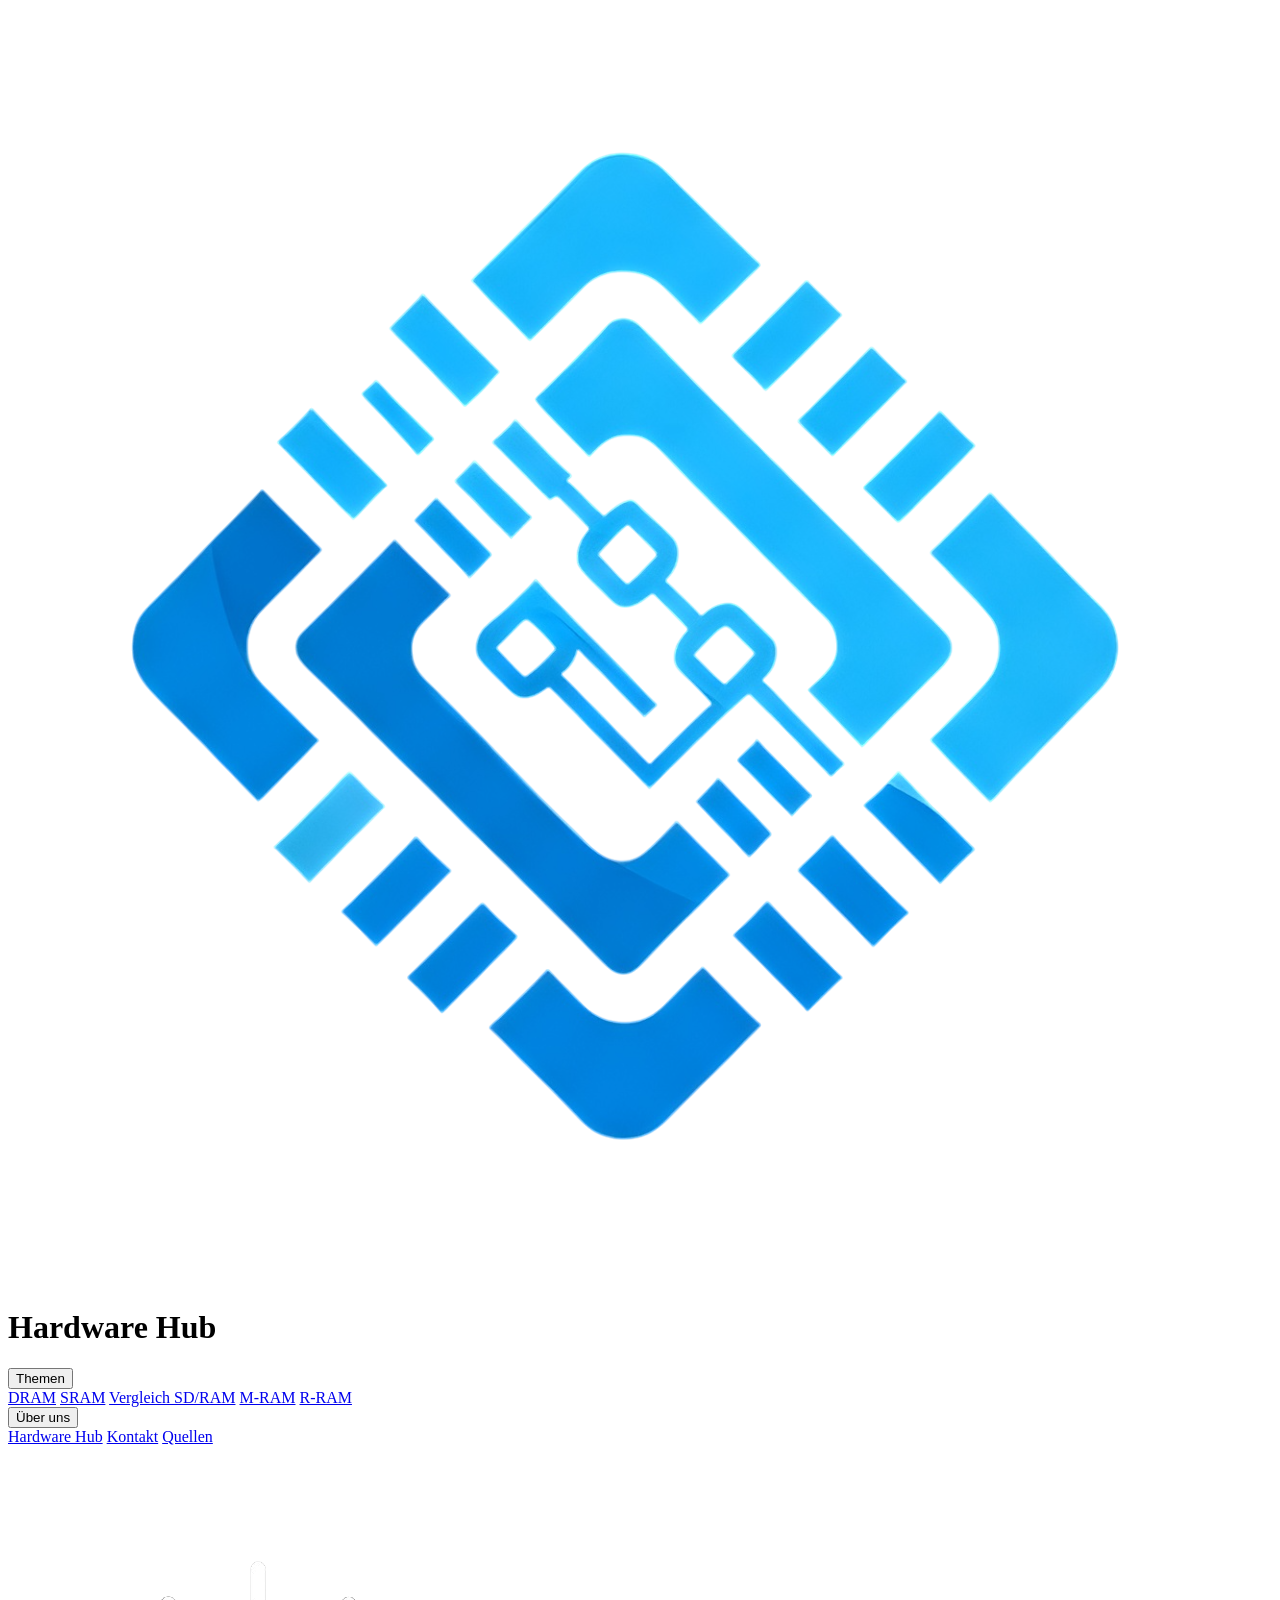
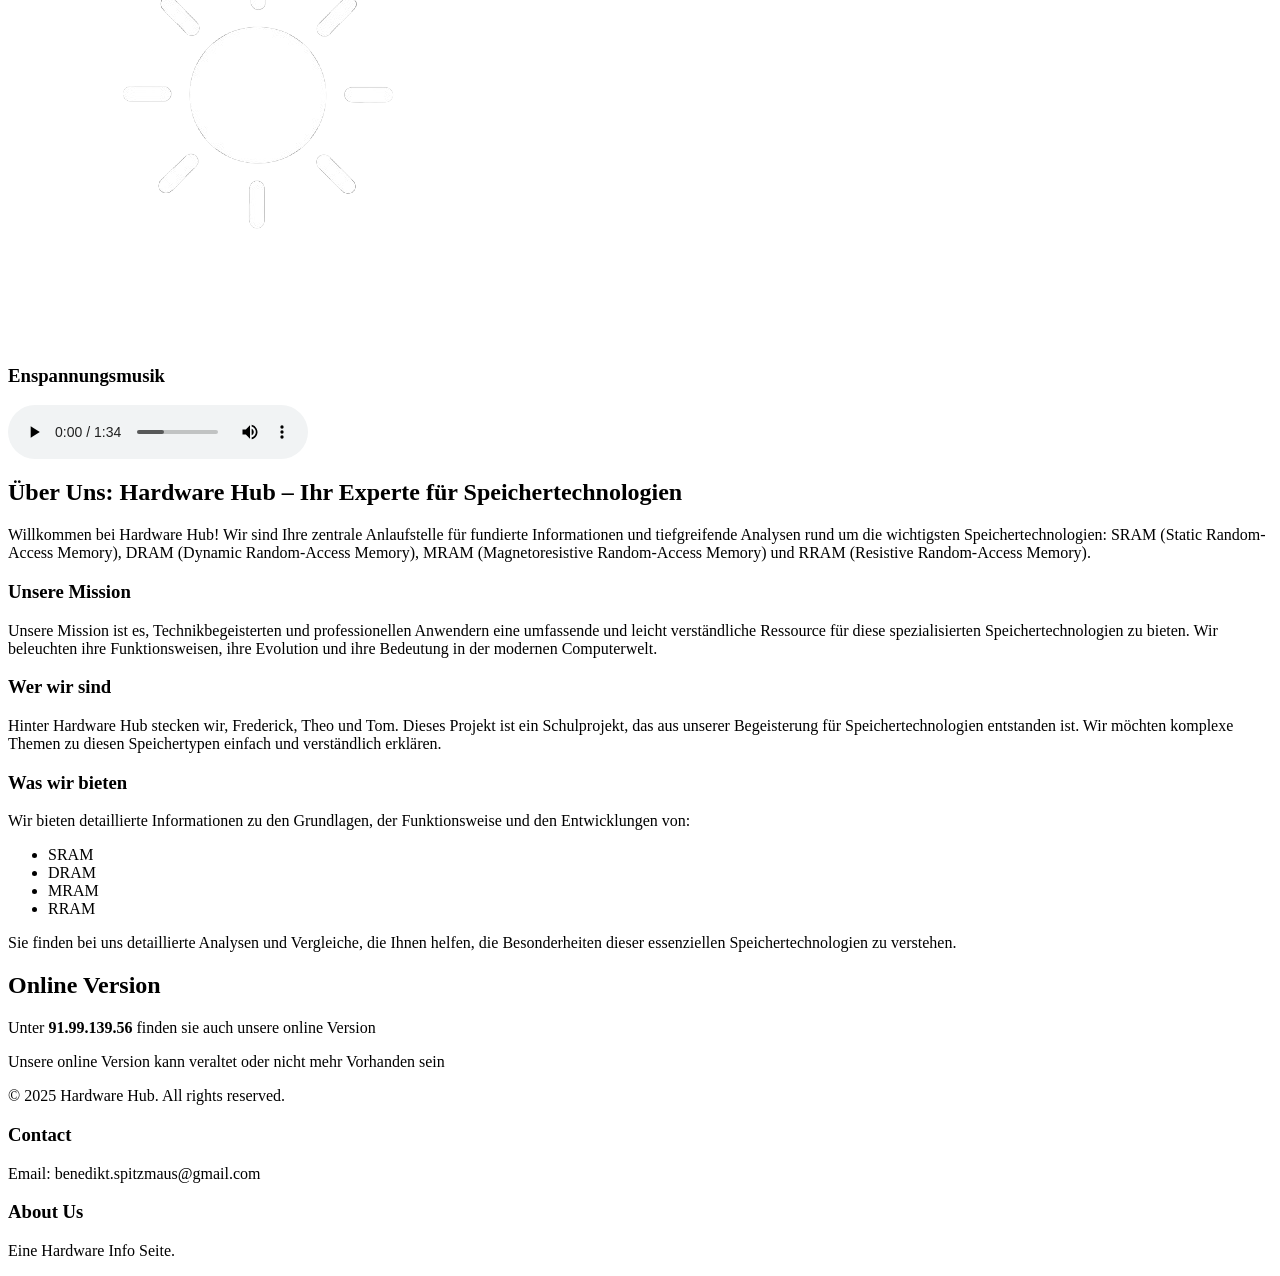
==== Info.html @ ac325075 "Add initial Hardware Hub site and assets Add full website content for 'Hardware Hub' including multi" ====
<head>
    <meta charset="UTF-8">
    <meta name="viewport" content="width=device-width, initial-scale=1.0">
    <title>RAM-Speicher verstehen: D-RAM, S-RAM, M-RAM und R-RAM detailliert erklärt</title>
    <meta name="description" content="Tauche tief ein in die Welt der RAM-Speicher! Erfahre alles über D-RAM, S-RAM, M-RAM und R-RAM, ihre Funktionsweisen, Vor- und Nachteile sowie Anwendungen in der modernen Technik.">
    <meta name="keywords" content="DRAM, SRAM, MRAM, RRAM, RAM, Arbeitsspeicher, Speichertechnologien, flüchtiger Speicher, nicht-flüchtiger Speicher, Computer Hardware, RAM Vergleich, Speicherzukunft, NVM, Non-Volatile Memory, Dynamic RAM, Static RAM, Magnetoresistive RAM, Resistive RAM">
    <link rel="stylesheet" href="style.css">
</head>
<body>
     
    <header>
        <!-- WICHTIG: relativer Pfad für Bild, wenn es im selben Projektordner liegt -->
        <a href="Index.html">
            <img id="logo" src="HWLogo.png" alt="Hardware Hub Logo">
        </a>
        
        <h1>Hardware Hub</h1>
        
        <div class="dropdown">
            <button class="dropbtn">Themen</button>
            <div class="dropdown-content">
                <a href="DRAM.html">DRAM</a>
                <a href="SRAM.html">SRAM</a>
                <a href="Vergleich-SD-Ram.html">Vergleich SD/RAM</a>
                <a href="MRAM.html">M-RAM</a>
                <a href="RRAM.html">R-RAM</a>
            </div>
        </div>
            
        <div class="dropdown">
            <button class="dropbtn">Über uns</button>
            <div class="dropdown-content">
                <a href="Info.html">Hardware Hub</a>
                <a href="Kontakt.html">Kontakt</a>
                <a href="Quellen.html">Quellen</a>
            </div>
        </div>
        
        <a  class="header-right">
            <img id="theme-toggle" src="theme-toggle.png" alt="theme-toggle">
        </a>
    </header>

    <main>
        <H3>Enspannungsmusik</H3>
        <audio src="deep-lo-fi-hip-hop.mp3" autoplay loop controls></audio>
    </main>

    <main>
        <section class="about-us">
            <h2>Über Uns: Hardware Hub – Ihr Experte für Speichertechnologien</h2>
            <p>
                Willkommen bei Hardware Hub! Wir sind Ihre zentrale Anlaufstelle für fundierte Informationen und tiefgreifende Analysen rund um die wichtigsten Speichertechnologien: 
                SRAM (Static Random-Access Memory), DRAM (Dynamic Random-Access Memory), MRAM (Magnetoresistive Random-Access Memory) und RRAM (Resistive Random-Access Memory).
            </p>
            
            <h3>Unsere Mission</h3>
            <p>
                Unsere Mission ist es, Technikbegeisterten und professionellen Anwendern eine umfassende und leicht verständliche Ressource für diese spezialisierten Speichertechnologien zu bieten. 
                Wir beleuchten ihre Funktionsweisen, ihre Evolution und ihre Bedeutung in der modernen Computerwelt.
            </p>
            
            <h3>Wer wir sind</h3>
            <p>
                Hinter Hardware Hub stecken wir, Frederick, Theo und Tom. Dieses Projekt ist ein Schulprojekt, 
                das aus unserer Begeisterung für Speichertechnologien entstanden ist. Wir möchten komplexe Themen zu diesen Speichertypen einfach und verständlich erklären.
            </p>
            
            <h3>Was wir bieten</h3>
            <p>
                Wir bieten detaillierte Informationen zu den Grundlagen, der Funktionsweise und den Entwicklungen von:
            </p>
            <ul>
                <li>SRAM</li>
                <li>DRAM</li>
                <li>MRAM</li>
                <li>RRAM</li>
            </ul>
            <p>
                Sie finden bei uns detaillierte Analysen und Vergleiche, die Ihnen helfen, die Besonderheiten dieser essenziellen Speichertechnologien zu verstehen.
            </p>
        </section>
    </main>

    <main>
        <section>
        <h2>Online Version</h2>
        </section>
        <section>
        <p>
            Unter <b>91.99.139.56</b> finden sie auch unsere online Version
        </p>
        <p>
            Unsere online Version kann veraltet oder nicht mehr Vorhanden sein
        </p>
        </section>
    </main>

    <footer>
        <p>&copy; 2025 Hardware Hub. All rights reserved.</p>
        <section>
            <h3>Contact</h3>
            <p>Email: benedikt.spitzmaus@gmail.com</p>
        </section>
        <section>
            <h3>About Us</h3>
            <p>Eine Hardware Info Seite.</p>
        </section>
    </footer>

    <script src="Script.js"></script>

    <script> //java script KI generiert
        
        // Funktion zur automatischen Höhenanpassung der Textarea
        function autoResize(textarea) {
            // Setze die Höhe auf 'auto', damit die scrollHeight korrekt berechnet werden kann,
            // auch wenn Text gelöscht wird und die Box kleiner werden soll.
            textarea.style.height = 'auto';
            // Setze die Höhe auf die scrollHeight.
            // scrollHeight ist die gesamte Höhe des Inhalts, auch des nicht sichtbaren Teils.
            textarea.style.height = textarea.scrollHeight + 'px';
        }

        // Optional: Rufe die Funktion einmal beim Laden auf, falls bereits Text vorhanden ist
        // (z.B. wenn das Feld serverseitig mit Inhalt gefüllt wird).
        // document.addEventListener('DOMContentLoaded', () => {
        //     const textarea = document.getElementById('dynamischeTextarea');
        //     if (textarea) {
        //         autoResize(textarea);
        //     }
        // });
    </script>
</body>
</html>
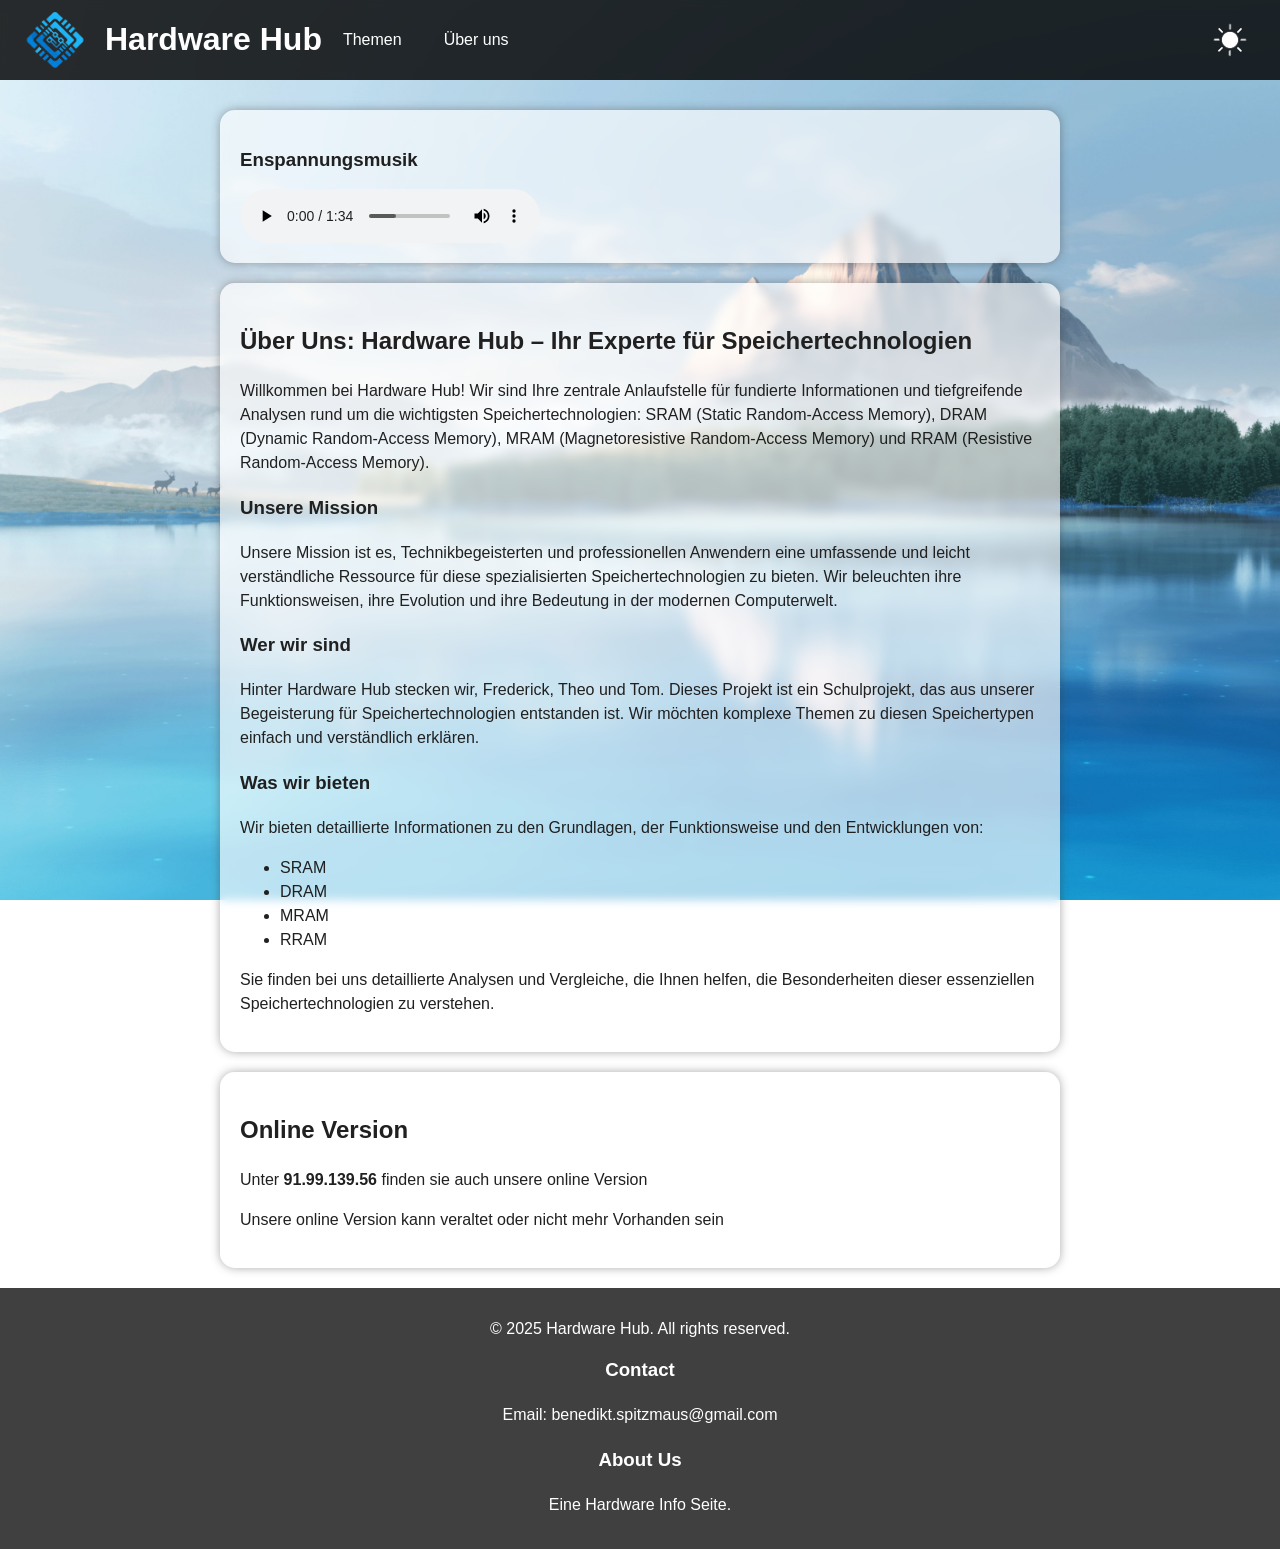
==== commit c5959481: "Fix script tag case sensitivity for Script.js" ====
--- a/Info.html
+++ b/Info.html
@@ -108,7 +108,7 @@
         </section>
     </footer>
 
-    <script src="Script.js"></script>
+    <script src="script.js"></script>
 
     <script> //java script KI generiert
         
@@ -132,4 +132,4 @@
         // });
     </script>
 </body>
-</html>+</html>
--- a/style.css
+++ b/style.css
@@ -0,0 +1,384 @@
+body {
+    font-family: Arial, sans-serif;
+    margin: 0;
+    padding: 0;
+    /* Das vorherige Hintergrund-Gradient wird durch das Bild ersetzt oder ergänzt */
+    background-image: url('berg-hell.jpg'); 
+    background-size: cover; /* Stellt sicher, dass das Bild den gesamten Bereich abdeckt */
+    background-position: center; /* Zentriert das Bild */
+    background-repeat: no-repeat; /* Verhindert, dass das Bild gekachelt wird */
+    background-attachment: fixed; /* Fixiert das Hintergrundbild beim Scrollen */
+    color: #202020;
+    padding-top: 90px;
+}
+
+body.dark-mode {
+    /* Optional: Anderes Hintergrundbild für den Dark Mode */
+    background-image: url('berg-dunkel.jpg');
+    background-size: cover;
+    background-position: center;
+    background-repeat: no-repeat;
+    background-attachment: fixed;
+    color: white;
+}
+
+header {
+    background: rgba(0, 0, 0, 0.822); /* Schwarz mit 80% Deckkraft (20% Transparenz) */
+    backdrop-filter: blur(5px);
+    color: #fff;
+    padding: 0;
+    display: flex;
+    align-items: center;
+    justify-content: flex-start; 
+    position: fixed;
+    top: 0;
+    left: 0;
+    width: 100%;
+    z-index: 1;
+}
+
+section {
+    line-height: 1.5;
+}
+
+#logo {
+    width: 70px;
+    height: auto;
+    margin-left: 20px;
+    margin-right: 15px;
+    border-radius: 8px;
+}
+            
+#theme-toggle {
+    width: 60px;
+    height: auto;
+    display: block;
+}
+        
+.header-right {
+    margin-left: auto;
+    display: flex;
+    align-items: center;
+    padding-right: 20px;
+    cursor: pointer;
+}
+
+header h1 {
+    margin-left: 0;
+}
+    
+main {
+    max-width: 800px;
+    margin: 20px auto;
+    padding: 20px;
+    /* background-color: #ffffff; Ursprünglicher solider Hintergrund im Light Mode */
+    background-color: rgba(255, 255, 255, 0.65); /* Leicht transparenter weißer Hintergrund für den Light Mode */
+    backdrop-filter: blur(5px); /* Unschärfeeffekt für den Main-Bereich selbst (wirkt auf das Body-Hintergrundbild) */
+    box-shadow: 0 0 10px rgba(61, 61, 61, 0.432);
+    border-radius: 15px;
+    transition: color 0.5s ease, background-color 0.5s ease;
+    overflow-wrap: break-word; /* Verhindert, dass langer Text (z.B. URLs) über den Rand hinausragt */
+}
+        
+body.dark-mode main {
+    /* background-image: linear-gradient(135deg, #2b2a2a, #212324); Ursprünglicher Verlauf */
+    background-color: rgba(30, 30, 30, 0.65); /* Dunkler, leicht transparenter Hintergrund für den Dark Mode */
+    backdrop-filter: blur(8px); /* Auch hier Unschärfeeffekt für Konsistenz, ggf. etwas stärker */
+}
+
+#feedback {
+    border-radius: 15px;
+    padding: 25px;
+    background-color:#beeaff;
+    display: block;
+    width: 100%;
+    min-height: 20px;
+    margin: 20px auto;
+    box-shadow: 0 4px 8px rgba(0, 0, 0, 0.2);
+    border: 0px;
+    transition: box-shadow 0.3s ease, transform 0.3s ease;
+    font-size: large;
+    font-family: 'Franklin Gothic Medium', 'Arial Narrow', Arial, sans-serif;
+    color: #000000;
+    resize: none;
+    overflow-y: hidden;
+    overflow-x: hidden;
+    box-sizing: border-box;
+}
+
+body.dark-mode #feedback {
+    background-image: linear-gradient(135deg, #064457, #04469b);
+    color: #fff;
+}
+
+#feedback:hover {
+    box-shadow: 0 8px 16px rgba(0, 0, 0, 0.3);
+    transform: scale(1.01);
+}
+
+#feedback:focus {
+    outline: none;
+    box-shadow: 0 8px 16px rgba(0, 0, 0, 0.479);
+    transform: scale(1.01);
+}
+
+
+footer {
+    text-align: center;
+    padding: 1em 0;
+    background: rgba(0, 0, 0, 0.75); /* Schwarz mit 80% Deckkraft (20% Transparenz) */
+    backdrop-filter: blur(5px);
+    color: #fff;
+    width: 100%;
+}
+           
+.send-button {
+    border-radius: 15px;
+    padding: 10px;
+    background-image: linear-gradient(135deg, #11f7ff, #df40ff);
+    border: 0px;
+    transition: transform 0.3s ease, box-shadow 0.3s ease;
+    box-shadow: 0 4px 8px rgba(0, 0, 0, 0.2);
+    cursor: pointer;
+    font-size: medium;
+    font-family: Lucida Console, Monaco, monospace;
+    font-weight: bold;
+}
+
+send-button:hover {
+   box-shadow: 0 6px 10px rgba(0, 0, 0, 0.3);
+   transform: scale(1.05);
+}
+
+.hover-text a {
+    color: #000000;
+    text-decoration: none;
+}
+        
+.dropdown:hover .dropdown-content {
+    display: block;
+}
+        
+.large-round-hover-btn {
+    width: 100%;
+    margin: 20px auto;
+    border-radius: 15px; 
+    padding: 25px;
+    background-color: #c8eeff; /* A nice blue */
+    color: rgb(0, 0, 0);
+    font-size: 20px;
+    font-weight: bold;
+    border: 0px solid #1e78a0;
+    cursor: pointer;
+    transition: background-color 0.5s ease, transform 0.3s ease, box-shadow 0.3s ease, color 0.5s ease;
+    display: flex;
+    align-items: center;
+    justify-content: center;
+    flex-direction: column;
+    margin: 20px auto 15px auto; /* Center block element (button) and add margin */
+    box-shadow: 0 4px 8px rgba(0, 0, 0, 0.110);
+}
+        
+body.dark-mode .large-round-hover-btn {
+    background-color: #0b232b;
+    color: #fff;
+}
+
+.large-round-hover-btn:hover {
+    background: rgb(91, 162, 255); 
+    transform: translateY(-5px) scale(1.03); /* Lift and slightly enlarge */
+    box-shadow: 0 8px 16px rgba(46, 85, 136, 0.397);
+}
+        
+body.dark-mode .large-round-hover-btn:hover {
+    color: #000000;
+    background-color: #5297b4;
+    box-shadow: 0 8px 14px rgba(82, 151, 180, 0.3);
+}
+
+.large-round-hover-btn:active {
+    transition: transform 0.15s ease, background-color 0.15s ease, box-shadow 0.15s ease;
+    transform: scale(0.995);
+    background: #7ccbff;
+    box-shadow: none;
+}
+
+.large-round-hover-btn span {
+    /* Additional styling for text within button if needed */
+}
+        
+/* styles dropdown menu */
+.dropdown {
+    position: relative; 
+}
+        
+.dropdown .dropbtn {
+    font-size: 16px;
+    border: none;
+    outline: none;
+    color: rgb(255, 255, 255);
+    padding: 14px 16px;
+    background-color: inherit;
+    font-family: inherit;
+    margin: 0 5px;
+    border-radius: 20px; /* Optional: Wieder hinzugefügt für abgerundete Ecken */
+}
+        
+.dropdown .dropbtn:hover{
+    color: #9ac4d6;
+    transition: color 0.3s ease;
+}
+
+.dropdown-content {
+    /*display: none;*/
+    opacity: 0;
+    visibility: hidden;
+    transform: translateY(-10px);
+    transition: opacity 0.2s ease-in-out, transform 0.2s ease-in-out;
+    position: absolute;
+    background: rgba(189, 219, 226, 0.897); /*leicht transparent*/
+    
+    z-index: 1;
+    min-width: 160px;
+    box-shadow: 0px 8px 16px 0px rgba(0,0,0,0.2);
+    z-index: 1;
+    border-radius: 10px; /* Bestehender Radius für den Container */
+    left: 0;
+    top: 100%;
+    /*Padding für den Container, um Abstand für die Links zu schaffen */
+    padding: 5px; /* z.B. 5px rundum */
+    box-sizing: border-box; /* Stellt sicher, dass Padding die min-width nicht sprengt */
+}
+        
+body.dark-mode .dropdown-content {
+    background: rgba(37, 37, 37, 0.9); /*leicht transparent*/
+}
+
+.dropdown-content a {
+    float: none;
+    color: rgb(0, 0, 0);
+    /* Das Padding hier bestimmt den Abstand des Textes zum Rand des Hover-Effekts */
+    padding: 10px 12px; /* Leicht angepasst für ein ausgewogenes Verhältnis mit dem Container-Padding */
+    text-decoration: none;
+    display: block;
+    text-align: left;
+    /* Wichtig: Damit der border-radius des Hover-Effekts sauber dargestellt wird */
+    /* Man könnte hier auch border-radius setzen, wenn die Links selbst schon abgerundet sein sollen */
+    
+    opacity: 0;
+    transform: translateY(-10px);
+    transition: opacity 0.2s ease-in-out; 
+}
+        
+body.dark-mode .dropdown-content a {
+    color: #fff;
+}
+        
+.dropdown-content a:hover {     /*Howereffect des dropdown content*/
+    background-image: linear-gradient(90deg, #b2daff 20%, #63b4ff 100%); 
+    color: #000000; 
+    border-radius: 10px; 
+}
+
+body.dark-mode .dropdown-content a:hover {
+    background-image: linear-gradient(90deg, #1b86b1 20%, #093f72 100%);
+    color: #fff;
+}
+
+/*Animation AI*/
+.dropdown:hover .dropdown-content {
+    opacity: 1;
+    visibility: visible;
+    transform: translateY(0);
+    /* transition-delay: 0s; ist hier korrekt, um sicherzustellen, dass die in .dropdown-content definierten */
+    /* Transitionen für opacity und transform beim Hovern ohne Verzögerung starten. */
+}
+        
+/* Zielzustand für Item-Animation und gestaffelte Verzögerungen */
+.dropdown:hover .dropdown-content a {
+    opacity: 1;
+    transform: translateY(0);
+}
+.dropdown:hover .dropdown-content a:nth-child(1) {
+    transition-delay: 0.05s; /* Erster Link startet nach 50ms */
+}
+.dropdown:hover .dropdown-content a:nth-child(2) {
+    transition-delay: 0.1s;  /* Zweiter Link startet nach 100ms */
+}
+.dropdown:hover .dropdown-content a:nth-child(3) {
+    transition-delay: 0.15s; /* usw. */
+}
+.dropdown:hover .dropdown-content a:nth-child(4) {
+    transition-delay: 0.2s;
+}
+.dropdown:hover .dropdown-content a:nth-child(5) {
+    transition-delay: 0.25s;
+}
+        
+
+#video {
+    border-radius: 15px;
+    display: block;
+    width: 100%;
+}
+
+table{
+    font-size: 15px;
+    border-collapse: separate; /* Wichtig für border-radius */
+    border-spacing: 0;
+    background-color: #6d6d6d;
+    box-shadow: 3px 3px 3px rgba(0,0,0,0.1);
+    border-radius: 15px;
+    overflow: hidden; /* Stellt sicher, dass die Ecken der inneren Elemente abgeschnitten werden */
+}
+
+td,th{
+    padding: 25px 55px;
+    text-align: center;
+    /*border: 2px solid rgb(255, 255, 255);*/
+}
+
+thead {
+    box-shadow: 0 3px 6px rgb(3, 15, 54);
+    background-color: rgb(61, 96, 200);
+}
+
+tr:nth-child(even){
+    background-color: #8a8b8b;
+}
+
+#content-media {
+    border-radius: 15px;
+    display: block;
+    width: 100%;
+}
+
+.sram-schaltkreis {
+    display: flex;
+    gap: 80px;         
+    justify-content: start; 
+    margin-bottom: 20px;
+    border-radius: 15px; 
+}
+
+.sram-schaltkreis img {
+    width: 350px;      
+    height: auto;
+    border-radius: 15px;
+}
+
+.amplifier-img {
+    width: 100%;
+    height: auto;
+    max-width: 200px; 
+    border-radius: 15px;
+}
+
+#grüner-hacken {
+    height: auto;
+    width: 400px;
+    display: block;
+    margin-left: auto;
+    margin-right: auto;
+    width: 50%;
+}
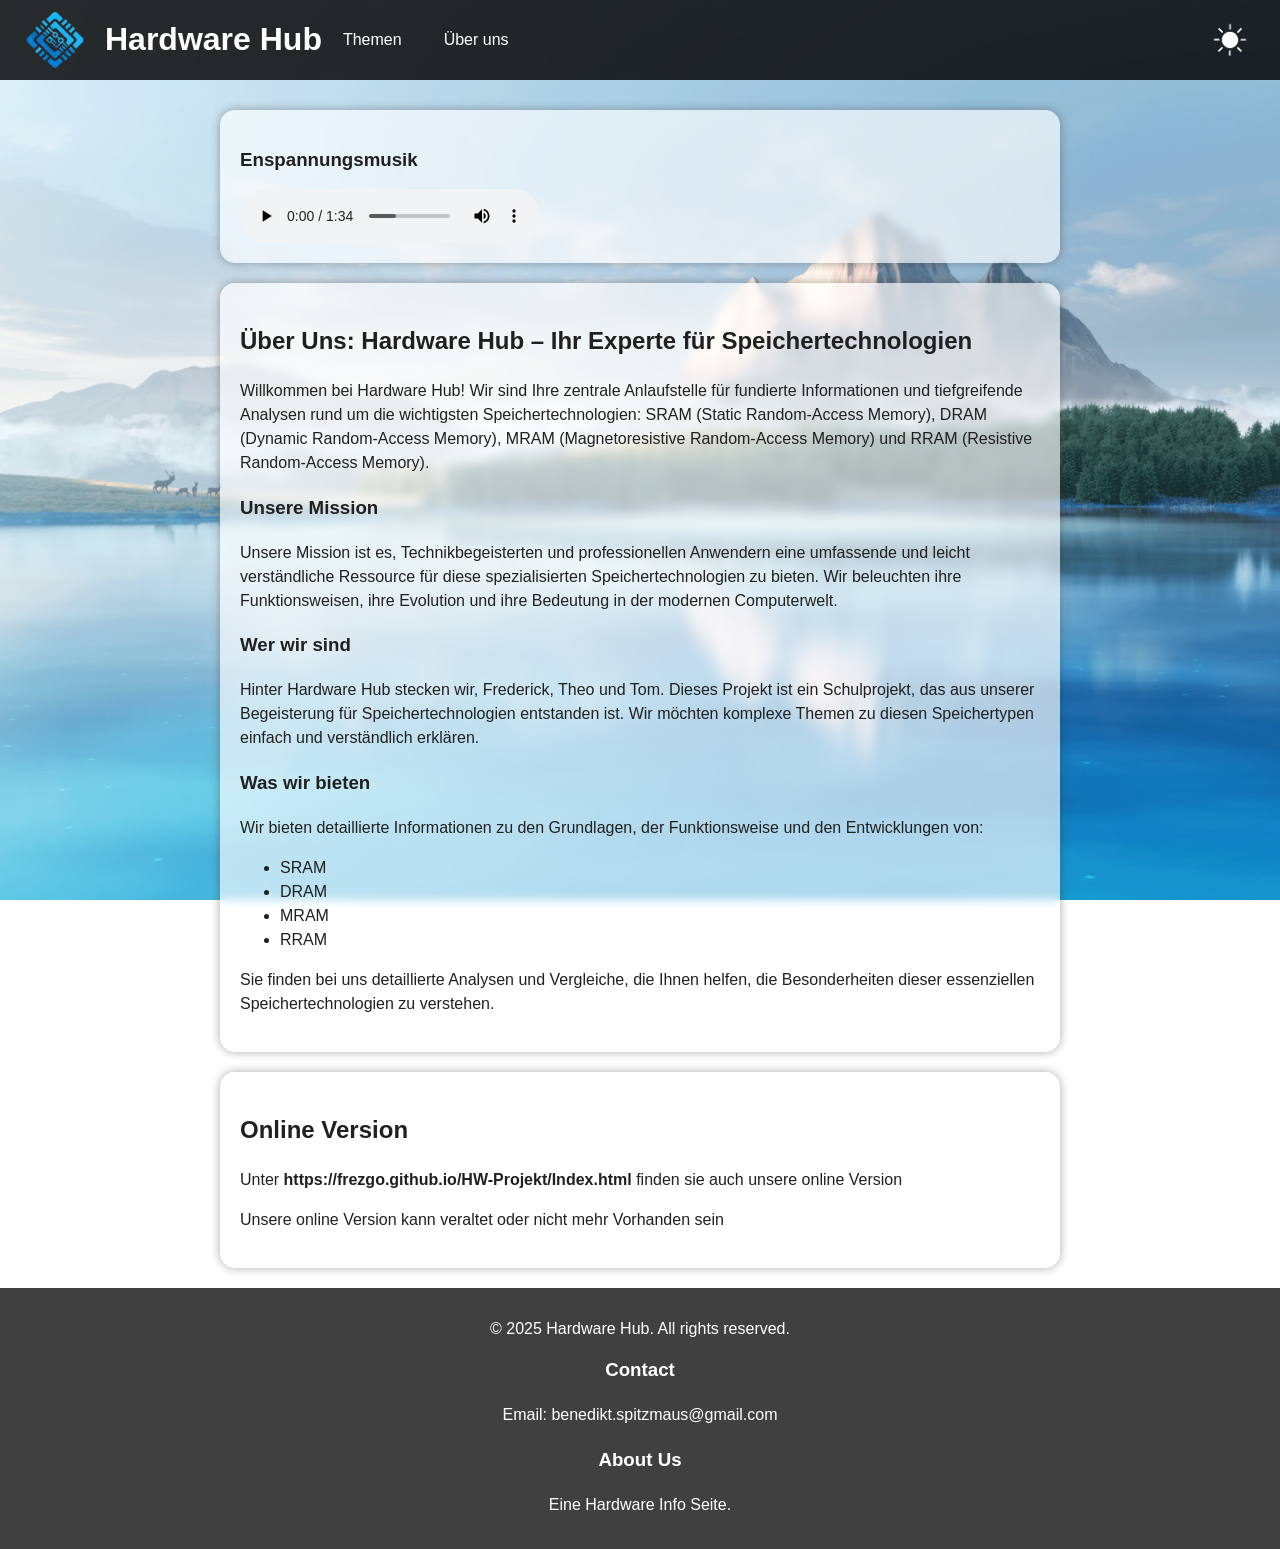
==== commit eb30be26: "Update online version link in Info.html" ====
--- a/Info.html
+++ b/Info.html
@@ -88,7 +88,7 @@
         </section>
         <section>
         <p>
-            Unter <b>91.99.139.56</b> finden sie auch unsere online Version
+            Unter <b>https://frezgo.github.io/HW-Projekt/Index.html</b> finden sie auch unsere online Version
         </p>
         <p>
             Unsere online Version kann veraltet oder nicht mehr Vorhanden sein
